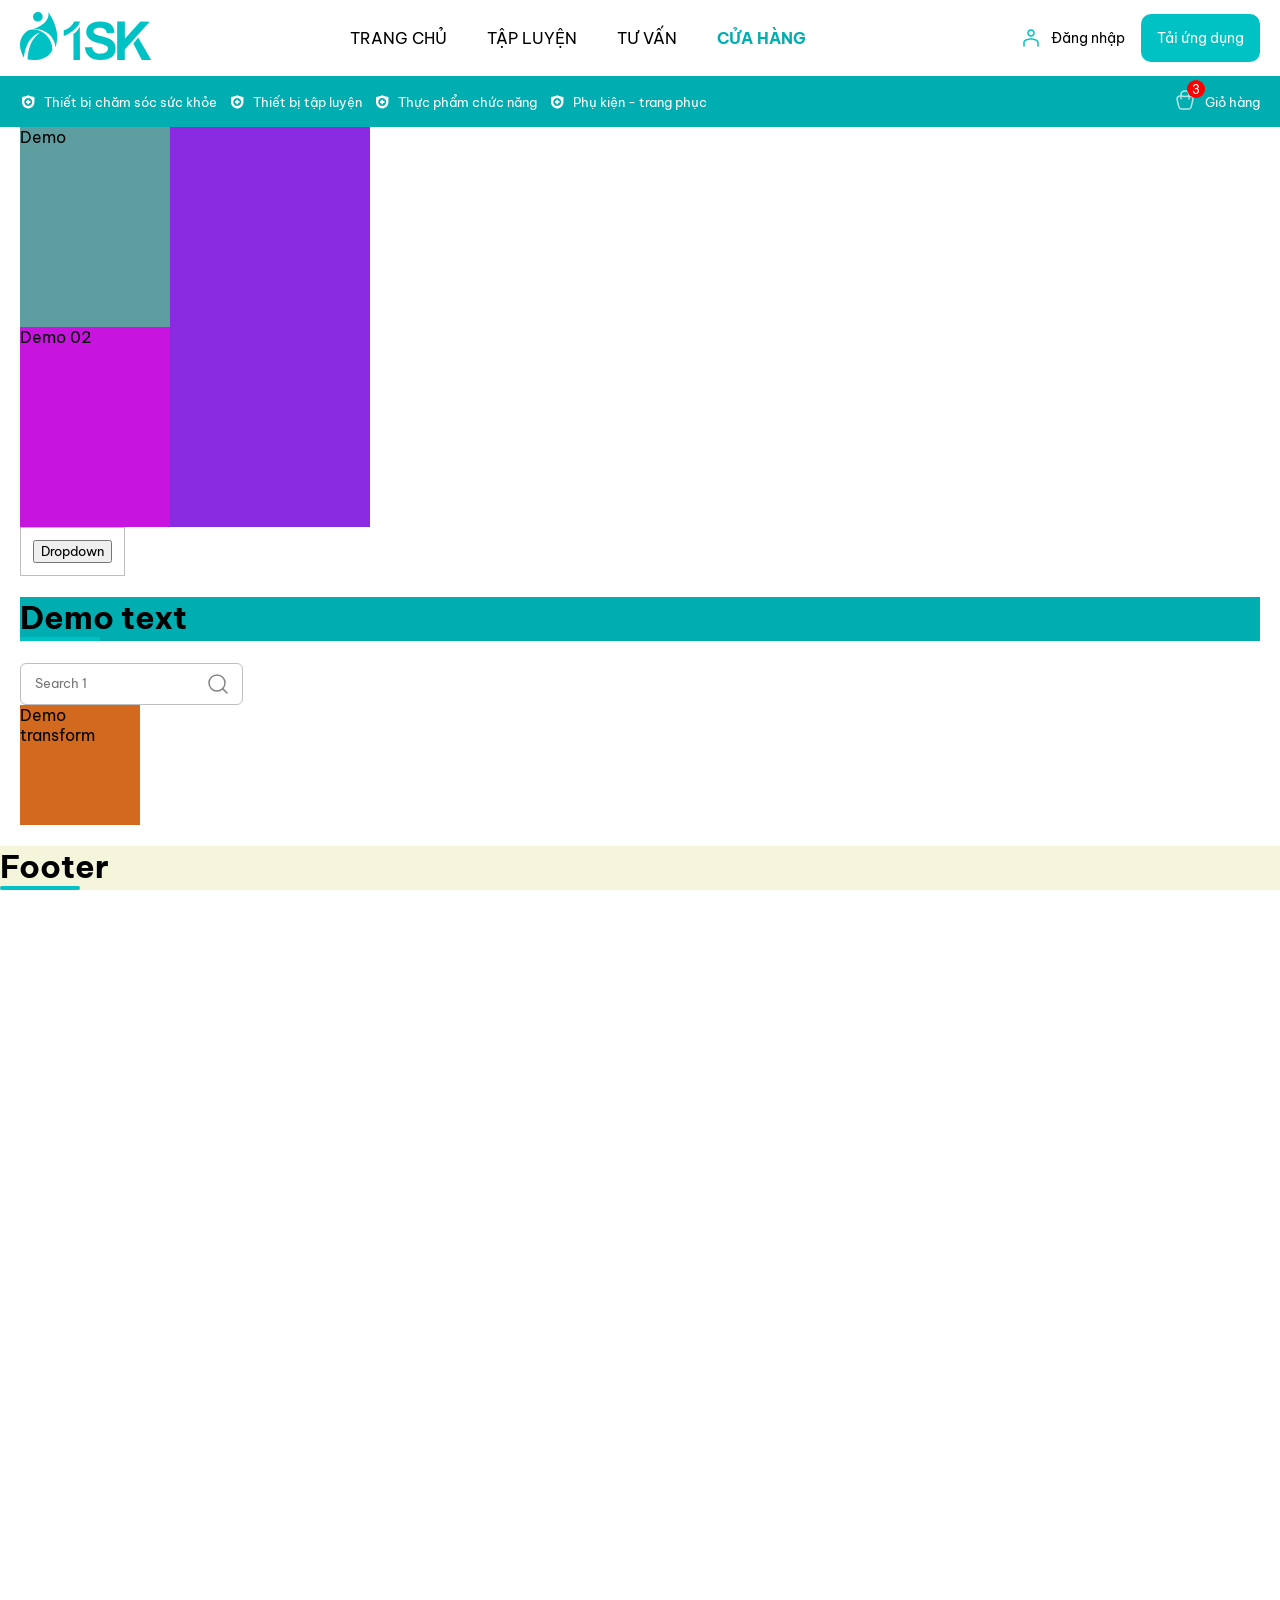
==== index.html @ 8a2857ff "init first commit" ====
<!DOCTYPE html>
<html lang="en">

<head>
    <meta charset="UTF-8">
    <meta name="viewport" content="width=device-width, initial-scale=1.0">
    <title>Document</title>
    <link rel="preconnect" href="https://fonts.googleapis.com">
    <link rel="preconnect" href="https://fonts.gstatic.com" crossorigin>
    <link
        href="https://fonts.googleapis.com/css2?family=Be+Vietnam+Pro:ital,wght@0,100;0,200;0,300;0,400;0,500;0,600;0,700;0,800;0,900;1,100;1,200;1,300;1,400;1,500;1,600;1,700;1,800;1,900&display=swap"
        rel="stylesheet">
    <link rel="stylesheet" href="./assets/flex.css">
    <link rel="stylesheet" href="./assets/style.css">
</head>

<body>
    <!-- HEADER -->
    <header class="main-header">
        <div class="container-fluid top-header">
            <div class="container">
                <div class="d-flex flex-wrap items-center justify-between py-3">
                    <div class="header-logo">
                        <a href="#">
                            <img src="./assets/images/header-logo-v2.svg" alt="company-logo">
                        </a>
                    </div>

                    <nav class="navigator">
                        <ul class="nav-list d-flex my-0">
                            <li class="nav-item"><a class="nav-link" href="#">TRANG CHỦ</a></li>
                            <li class="nav-item"><a class="nav-link" href="#">TẬP LUYỆN</a></li>
                            <li class="nav-item"><a class="nav-link" href="#">TƯ VẤN</a></li>
                            <li class="nav-item"><a class="nav-link active" href="#">CỬA HÀNG</a></li>
                        </ul>
                    </nav>

                    <div class="header-actions d-flex">
                        <button class="d-flex items-center gap-x-2 bg-white header-btn">
                            <img src="./assets/images/user-active.svg" alt="">
                            <span>Đăng nhập</span>
                        </button>
                        <button class="d-flex items-center gap-x-2 bg-primary-300 text-white header-btn rounded-xl">
                            <span>Tải ứng dụng</span>
                        </button>
                    </div>
                </div>
            </div>
        </div>
        <div class="container-fluid bottom-header bg-primary">
            <div class="container">
                <div class="d-flex py-3 justify-between items-center">
                    <ul class="d-flex items-center gap-x-3 list-style-type-none my-0 px-0">
                        <li>
                            <a href="#" class="d-flex items-center gap-x-2 text-white text-decoration-none text-sm">
                                <img src="./assets/images/header-bottom-icon-1.svg" alt="">
                                <span>Thiết bị chăm sóc sức khỏe</span>
                            </a>
                        </li>
                        <li>
                            <a href="#" class="d-flex items-center gap-x-2 text-white text-decoration-none text-sm">
                                <img src="./assets/images/header-bottom-icon-1.svg" alt="">
                                <span>Thiết bị tập luyện</span>
                            </a>
                        </li>
                        <li>
                            <a href="#" class="d-flex items-center gap-x-2 text-white text-decoration-none text-sm">
                                <img src="./assets/images/header-bottom-icon-1.svg" alt="">
                                <span>Thực phẩm chức năng</span>
                            </a>
                        </li>
                        <li>
                            <a href="#" class="d-flex items-center gap-x-2 text-white text-decoration-none text-sm">
                                <img src="./assets/images/header-bottom-icon-1.svg" alt="">
                                <span>Phụ kiện - trang phục</span>
                            </a>
                        </li>
                    </ul>
                    <div class="input-search"></div>
                    <div class="cart-block d-flex items-center gap-x-2 text-white text-sm">
                        <div class="relative">
                            <img src="./assets/images/bag-white.svg" alt="">
                        <span class="cart-counter d-flex items-center justify-center absolute">3</span>
                        </div>
                        <span>Giỏ hàng</span>
                    </div>
                </div>
            </div>
        </div>

    </header>
    
    <!-- BANNER -->
    <div class="container">
        <div class='parent-block relative'>
            <div class='my-demo-block child-1 sticky'>Demo</div>
            <div class='my-demo-block child-2'>Demo 02</div>
        </div>

        <div class="dropdown-wraper">
            <button>Dropdown</button>
            <div class="dropdown-list">
                <div>Option 1</div>
                <div>Option 2</div>
                <div>Option 3</div>
            </div>
        </div>
        <h1 class="demo-text bg-primary">Demo text</h1>
        <div class="d-flex items-center search-block">
            <input type="text" placeholder="Search 1">
        <img src="./assets/images/look-up-icon.svg" alt="">
        </div>
    </div>

    <div class="container">
        <div class="demo-transform">
            Demo transform
        </div>
    </div>
    
    <!-- FEATURES -->
    <!-- FEATURES 2-->
    <!-- FOOTER-->
     
    <footer class="footer">
        <h1>Footer</h1>
        <!-- <div class="custom-divider"></div> -->

    </footer>
</body>

</html>
---- assets/flex.css ----
/* Dùng để setup các class liên quan đến flexbox */
.d-none{
    display: none;
}
.d-block{
    display: block;
}
.d-inline{
    display: inline;
}
.d-inline-block{
    display: inline-block;
}

.d-flex{
    display: flex;
}

.flex-row{
    /* default value */
    flex-direction: row; 
}
.flex-row-reverse{
    flex-direction: row-reverse; 
}

.flex-column{
    flex-direction: column;
}
.flex-column-reverse{
    flex-direction: column-reverse;
}

.flex-wrap{
    flex-wrap: wrap;
}
.flex-nowrap{
    /* default value */
    flex-wrap: nowrap;
}
.flex-wrap-reverse{
    flex-wrap: wrap-reverse;
}

.justify-start{
    /* default value */
    justify-content: flex-start;
}
.justify-center{
    justify-content: center;
}
.justify-end{
    justify-content: flex-end;
}
.justify-between{
    justify-content: space-between;
}
.justify-around{
    justify-content: space-around;
}
.justify-evenly{
    justify-content: space-evenly;
}

.items-start{
    align-items: start;
}
.items-end{
    align-items: end;
}
.items-center{
    align-items:center
}
.items-stretch{
    align-items: stretch;
}
.items-baseline{
    align-items: baseline;
}

.order-0{
    order: 0;
}
.order-1{
    order: 1;
}
.order-2{
    order: 2;
}
.align-self-end{
    align-self: flex-end;
}

.grow-1{
    flex-grow: 1;
}
.grow-3{
    flex-grow: 3;
}

.container-fluid{
    width: 100%;
}
.container{
    /* Tạo vùng content */
    max-width: 1240px;
    margin: auto;
}
.rows{
    display: flex;
    flex-wrap: wrap;
}
/* .col-x{
    width: calc(100% / 12 ) *x
} */

.col-1{
    width: calc((100% / 12) * 1);
    padding: 8px;
    box-sizing: border-box; 
}
.col-2{
    width: calc((100% / 12) * 2);
    padding: 8px;
    box-sizing: border-box; 
}
.col-3{
    width: calc((100% / 12) * 3);
    padding: 8px;
    box-sizing: border-box;
}
.col-4{
    width: calc((100% / 12) * 4);
    padding: 8px;
    box-sizing: border-box; 
}
.col-6{
    width: calc((100% / 12) * 6);
    padding: 8px;
    box-sizing: border-box; 
}
.col-12{
    width: calc((100% / 12) * 12);
    padding: 8px;
    box-sizing: border-box; 
}

.gap-x-1{
    column-gap: 4px;
}
.gap-x-2{
    column-gap: 8px;
}
.gap-x-3{
    column-gap: 12px;
}
---- assets/style.css ----
:root{
    --color-primary: #00adb0;
    --color-primary-300: #00c2c5;
}
/* RESET CSS */
body{
    margin: 0;
}
*:not(i){
    font-family: "Be Vietnam Pro", sans-serif;
}
table, th, td, tr{
    border: 1px solid #222;
}
table{
    border-spacing: 0;
    border-collapse:collapse
}
.bg-gray-400{
    background-color: rgb(196, 196, 196);
}
.bg-white{
    background-color: white;
}
.bg-primary{
    background-color: var(--color-primary, '#00adb0');
}
.bg-primary-300{
    background-color: var(--color-primary-300, '#00adb0');
}

.text-primary{
    color: var(--color-primary, '#00adb0');
}
.text-white{
    color: white;
}
.text-center{
    text-align: center;
}

.font-bold{
    font-weight: 700;
}
.font-semibold{
    font-weight: 500;
}
.my-0{
    margin-top: 0;
    margin-bottom: 0;
}
.px-0{
    padding-left: 0;
    padding-right: 0;
}
.py-0{
    padding-top: 0;
    padding-bottom: 0;
}
.py-3{
    padding-top: 12px;
    padding-bottom: 12px;
}
.text-sm{
    font-size: 13px;
}
.rounded-sm{
    border-radius: 4px;
}
.rounded{
    border-radius: 6px;
}
.rounded-lg{
    border-radius: 8px;
}
.rounded-xl{
    border-radius: 10px;
}
.list-style-type-none{
    list-style-type: none;
}
.text-decoration-none{
    text-decoration: none;
}
/* POSITION */
.static {
    position: static ;
}
.relative{
    position: relative;
}
.absolute{
    position: absolute;
}
.fixed{
    position: fixed;
}
.sticky{
    position: sticky;
}
/* CUSTOM CSS */
.promote-image{
    display: block;
    width: 100%;
    height: 100%;
}
/* HEADER */
.nav-list{
    padding: 0;
    /* bỏ kiểu list để không còn marker ở thẻ li */
    list-style-type: none;
}

.nav-link{
    color: black;
    /* thay đổi phần gạch chữ */
    text-decoration: none;
    padding: 12px 20px;
    display: block;
}
.nav-link.active{
    font-weight: bold;
    color: var(--color-primary);
}

.header-btn{
    padding: 12px 16px;
    border: none;
    cursor: pointer;
    font-size: 14px;
}


.parent-block{
	width:350px;
	height:400px;
	background-color:blueviolet;
}
.my-demo-block {
	width:150px;
	height:200px;
	background-color:cadetblue;
}
.child-1{
    top: 20px;
}
.child-2{
    background-color:rgb(200, 20, 223);

}

.footer{
    height: 100vh;
}

.main-header{
    position: sticky;
    top: 0;
    z-index: 2;
    background-color: white;
}

.dropdown-list{
    width: fit-content;
    padding: 12px;
    background-color: #00adb0;
    color: white;
    border: 1px solid #2222224a;
    display: none;
    position: absolute;
    top: 100%;
}

.dropdown-wraper{
     width: fit-content;
    padding: 12px;
     border: 1px solid #2222224a;
}
.dropdown-wraper:hover .dropdown-list{
    display: block;
}


/* selector:pseudo-classes-name */
.demo-text:hover{
    color: red;
    font-size: 100px;
    transition-duration: 2s;
}


.search-block{
    border: 1px solid #2222224a;
    width: fit-content;
    padding: 8px 12px;
    border-radius: 6px;
}
.search-block input{
    border: none;
}

input:focus{
    border: none;
    outline: none;
}

.cart-counter{
    width: 18px;
    height: 18px;
    background-color: red;
    border-radius: 100%;
    font-size: 12px;
    top: -8px;
    right: -8px
}

.custom-divider{
    width: 80px;
    height: 4px;
    border-radius: 4px;
    background-color: #00c2c5;
}
h1{
    background-color: beige;
}
h1::after{
    content: '';
    display: block;
    width: 80px;
    height: 4px;
    border-radius: 4px;
    background-color: #00c2c5;
}

.demo-transform{
    width: 120px;
    height: 120px;
    background-color: chocolate;
    transition-duration: 2s;
}

/* Translate */
/* .demo-transform:hover{
    transform: translate(10px, 40px);
} */


/* Scale */
/* .demo-transform:hover{
    transform: scale(0.5);
} */

/* Rotate */
/* .demo-transform:hover{
    transform: rotateZ(180deg);
} */

/* Skew */
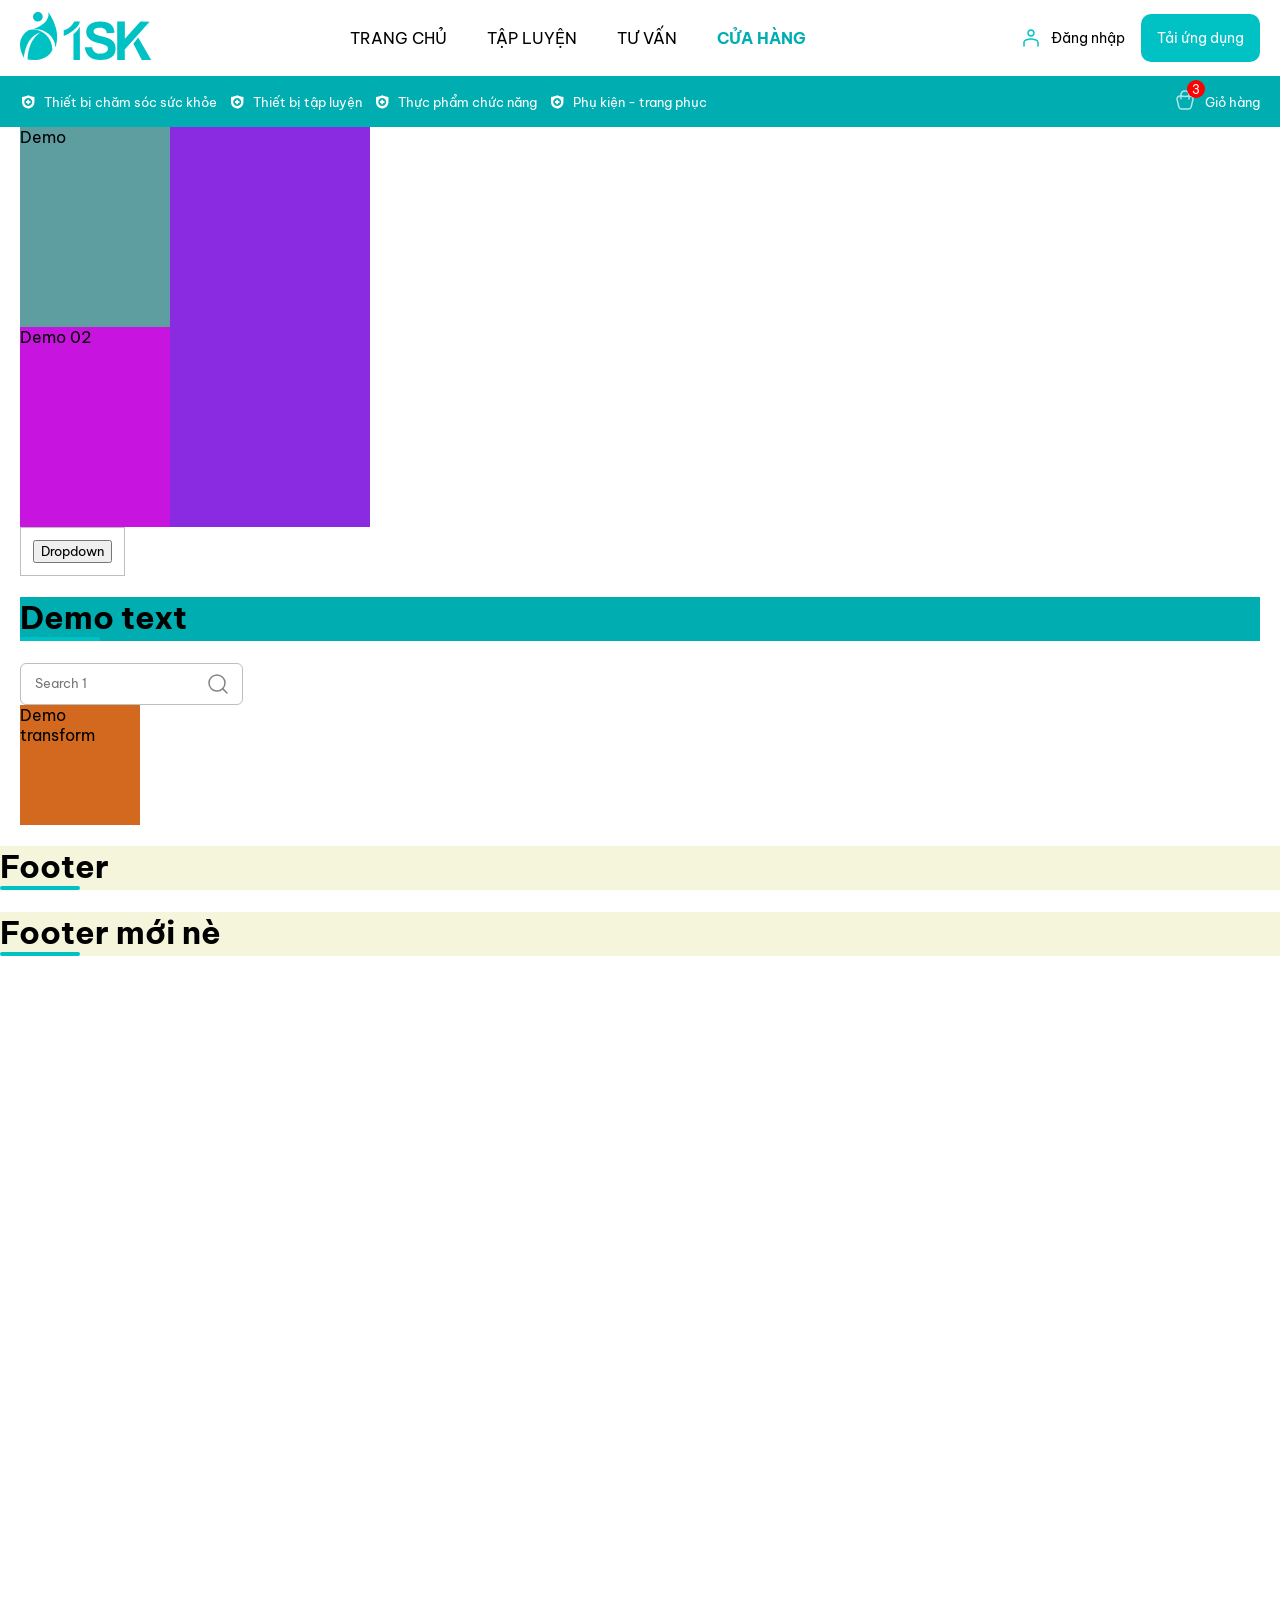
==== commit 5673ac7e: "update: thay đổi footer" ====
--- a/index.html
+++ b/index.html
@@ -124,6 +124,7 @@
      
     <footer class="footer">
         <h1>Footer</h1>
+        <h1>Footer mới nè</h1>
         <!-- <div class="custom-divider"></div> -->
 
     </footer>
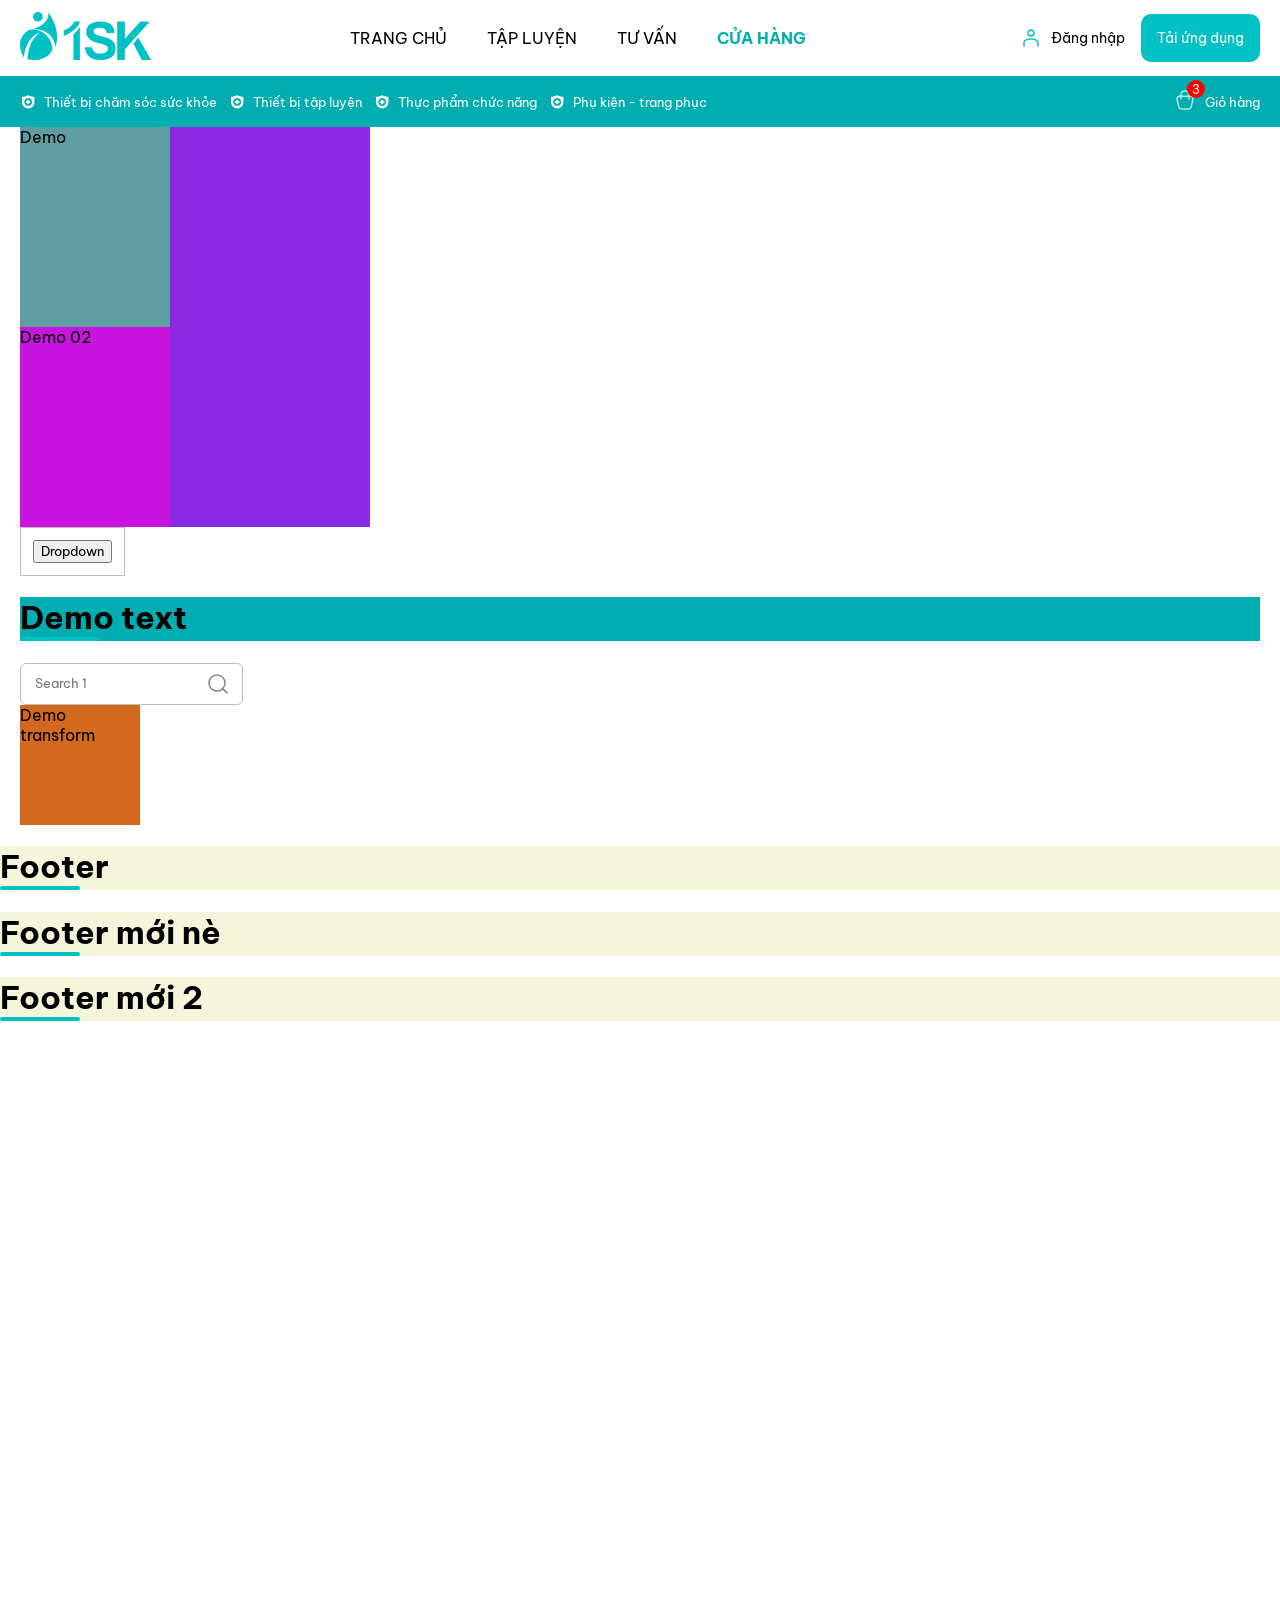
==== commit f105cc47: "tạo file mới cho zui." ====
--- a/index.html
+++ b/index.html
@@ -125,6 +125,7 @@
     <footer class="footer">
         <h1>Footer</h1>
         <h1>Footer mới nè</h1>
+        <h1>Footer mới 2</h1>
         <!-- <div class="custom-divider"></div> -->
 
     </footer>
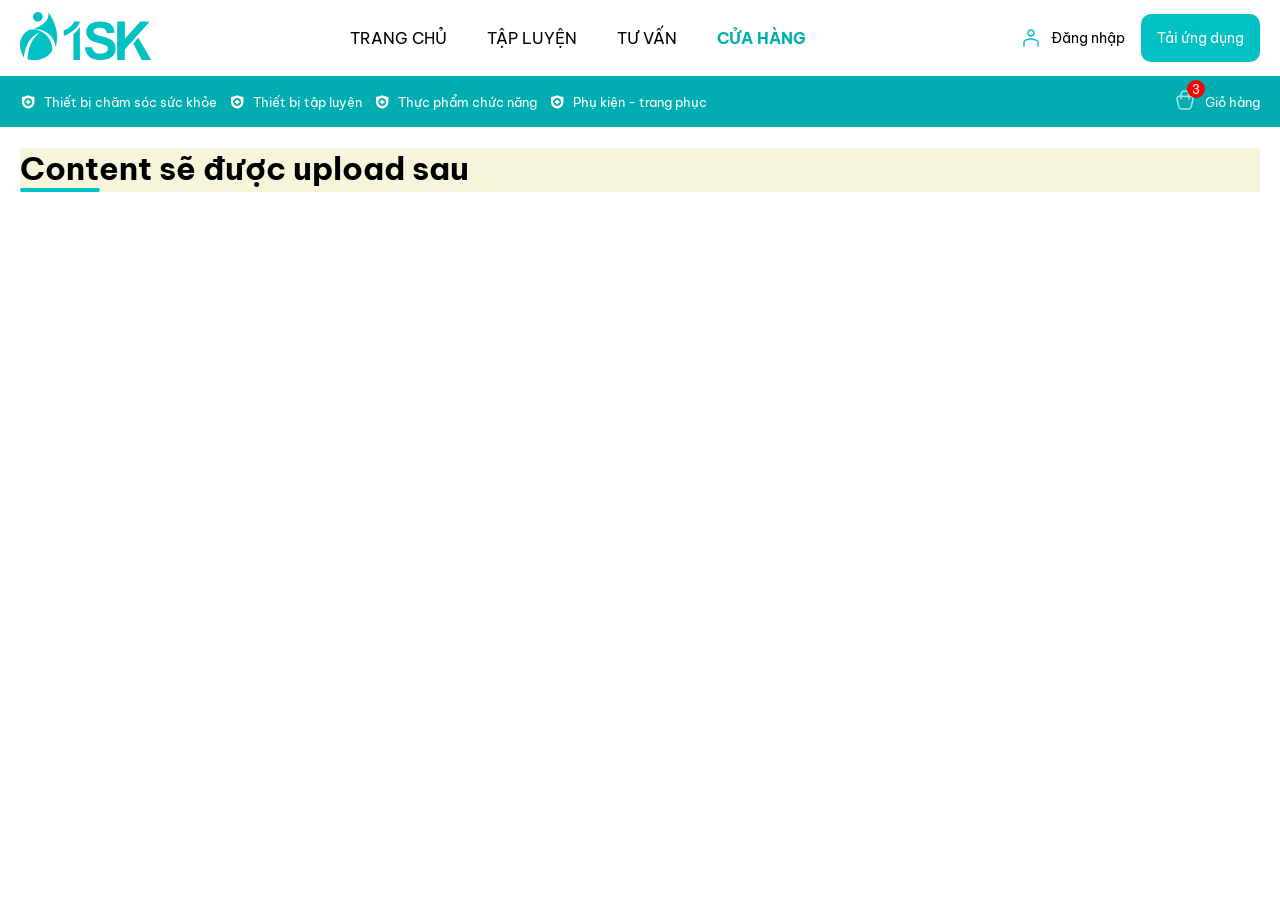
==== commit e7ee7811: "update: update lại content của index.html" ====
--- a/index.html
+++ b/index.html
@@ -92,43 +92,9 @@
     
     <!-- BANNER -->
     <div class="container">
-        <div class='parent-block relative'>
-            <div class='my-demo-block child-1 sticky'>Demo</div>
-            <div class='my-demo-block child-2'>Demo 02</div>
-        </div>
-
-        <div class="dropdown-wraper">
-            <button>Dropdown</button>
-            <div class="dropdown-list">
-                <div>Option 1</div>
-                <div>Option 2</div>
-                <div>Option 3</div>
-            </div>
-        </div>
-        <h1 class="demo-text bg-primary">Demo text</h1>
-        <div class="d-flex items-center search-block">
-            <input type="text" placeholder="Search 1">
-        <img src="./assets/images/look-up-icon.svg" alt="">
+        <h1>Content sẽ được upload sau</h1>
         </div>
     </div>
-
-    <div class="container">
-        <div class="demo-transform">
-            Demo transform
-        </div>
-    </div>
-    
-    <!-- FEATURES -->
-    <!-- FEATURES 2-->
-    <!-- FOOTER-->
-     
-    <footer class="footer">
-        <h1>Footer</h1>
-        <h1>Footer mới nè</h1>
-        <h1>Footer mới 2</h1>
-        <!-- <div class="custom-divider"></div> -->
-
-    </footer>
 </body>
 
 </html>
